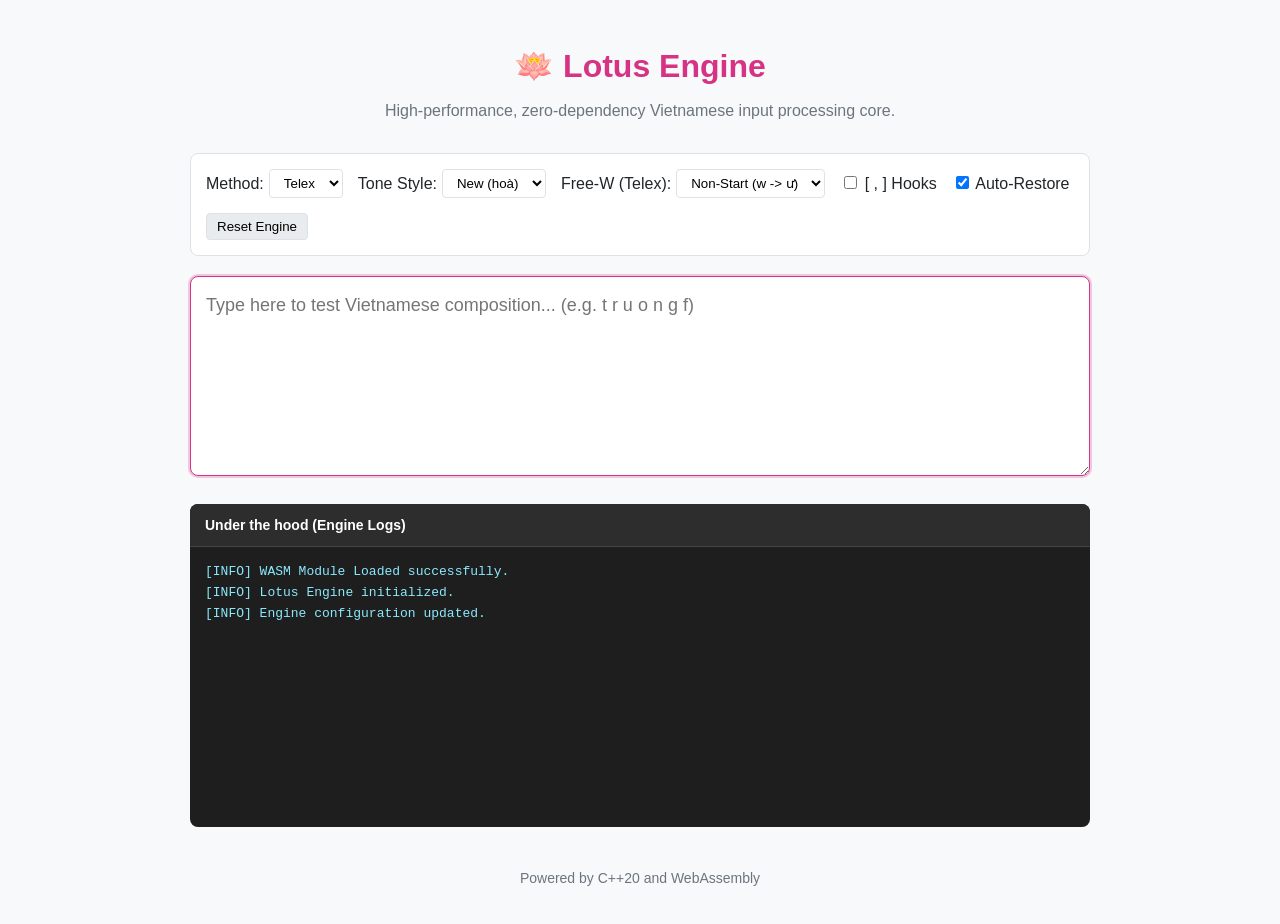
==== index.html @ 4662d565 "deploy: 2117442c5b8e2ef020308e837cb39b61d614f558" ====
<!DOCTYPE html>
<html lang="en">
<head>
    <meta charset="UTF-8">
    <meta name="viewport" content="width=device-width, initial-scale=1.0">
    <title>Lotus Engine - Web Demo</title>
    <link rel="stylesheet" href="style.css">
</head>
<body>
    <div class="container">
        <header>
            <h1>🪷 Lotus Engine</h1>
            <p>High-performance, zero-dependency Vietnamese input processing core.</p>
        </header>

        <main>
            <div class="settings">
                <div class="setting-group">
                    <label>Method:</label>
                    <select id="method-select">
                        <option value="0">Telex</option>
                        <option value="1">VNI</option>
                    </select>
                </div>
                <div class="setting-group">
                    <label>Tone Style:</label>
                    <select id="tone-style-select">
                        <option value="1">New (hoà)</option>
                        <option value="0">Old (hòa)</option>
                    </select>
                </div>
                <div class="setting-group">
                    <label>Free-W (Telex):</label>
                    <select id="free-w-select">
                        <option value="1">Non-Start (w -> ư)</option>
                        <option value="0">Off (w -> w)</option>
                        <option value="2">Always (w -> ư)</option>
                    </select>
                </div>
                <div class="setting-group">
                    <label>
                        <input type="checkbox" id="std-uo-checkbox">
                        [ , ] Hooks
                    </label>
                </div>
                <div class="setting-group">
                    <label>
                        <input type="checkbox" id="auto-restore-checkbox" checked>
                        Auto-Restore
                    </label>
                </div>
                <div class="setting-group">
                    <button id="reset-btn">Reset Engine</button>
                </div>
            </div>

            <div class="editor-container">
                <textarea id="editor" placeholder="Type here to test Vietnamese composition... (e.g. t r u o n g f)"></textarea>
            </div>

            <div class="log-container">
                <h3>Under the hood (Engine Logs)</h3>
                <div id="log-output" class="log-output"></div>
            </div>
        </main>

        <footer>
            <p>Powered by C++20 and WebAssembly</p>
        </footer>
    </div>

    <!-- WASM Bundle -->
    <script src="lotus_engine.js"></script>
    <script src="app.js"></script>
</body>
</html>
---- style.css ----
:root {
    --bg-color: #f8f9fa;
    --text-color: #212529;
    --border-color: #dee2e6;
    --primary-color: #d63384; /* Lotus pink */
    --editor-bg: #ffffff;
    --log-bg: #1e1e1e;
    --log-text: #00ff00;
}

body {
    font-family: -apple-system, BlinkMacSystemFont, "Segoe UI", Roboto, Helvetica, Arial, sans-serif;
    background-color: var(--bg-color);
    color: var(--text-color);
    margin: 0;
    padding: 0;
    line-height: 1.6;
}

.container {
    max-width: 900px;
    margin: 0 auto;
    padding: 20px;
}

header {
    text-align: center;
    margin-bottom: 30px;
}

header h1 {
    color: var(--primary-color);
    margin-bottom: 5px;
}

header p {
    color: #6c757d;
    margin-top: 0;
}

.settings {
    display: flex;
    flex-wrap: wrap;
    gap: 15px;
    background-color: var(--editor-bg);
    padding: 15px;
    border: 1px solid var(--border-color);
    border-radius: 8px;
    margin-bottom: 20px;
    align-items: center;
}

.setting-group {
    display: flex;
    align-items: center;
    gap: 5px;
}

select, button {
    padding: 5px 10px;
    border: 1px solid var(--border-color);
    border-radius: 4px;
    background-color: #fff;
    cursor: pointer;
}

button {
    background-color: #e9ecef;
}

button:hover {
    background-color: #dee2e6;
}

.editor-container {
    margin-bottom: 20px;
}

#editor {
    width: 100%;
    height: 200px;
    padding: 15px;
    font-size: 18px;
    border: 1px solid var(--border-color);
    border-radius: 8px;
    resize: vertical;
    box-sizing: border-box;
    font-family: inherit;
    line-height: 1.5;
}

#editor:focus {
    outline: none;
    border-color: var(--primary-color);
    box-shadow: 0 0 0 2px rgba(214, 51, 132, 0.25);
}

.log-container {
    background-color: var(--log-bg);
    border-radius: 8px;
    overflow: hidden;
}

.log-container h3 {
    margin: 0;
    padding: 10px 15px;
    background-color: #2d2d2d;
    color: #fff;
    font-size: 14px;
    border-bottom: 1px solid #444;
}

.log-output {
    height: 250px;
    overflow-y: auto;
    padding: 15px;
    font-family: "Courier New", Courier, monospace;
    font-size: 13px;
    color: var(--log-text);
    white-space: pre-wrap;
}

.log-entry.error { color: #ff5555; }
.log-entry.info { color: #8be9fd; }
.log-entry.debug { color: #f1fa8c; }

footer {
    text-align: center;
    margin-top: 40px;
    color: #6c757d;
    font-size: 14px;
}
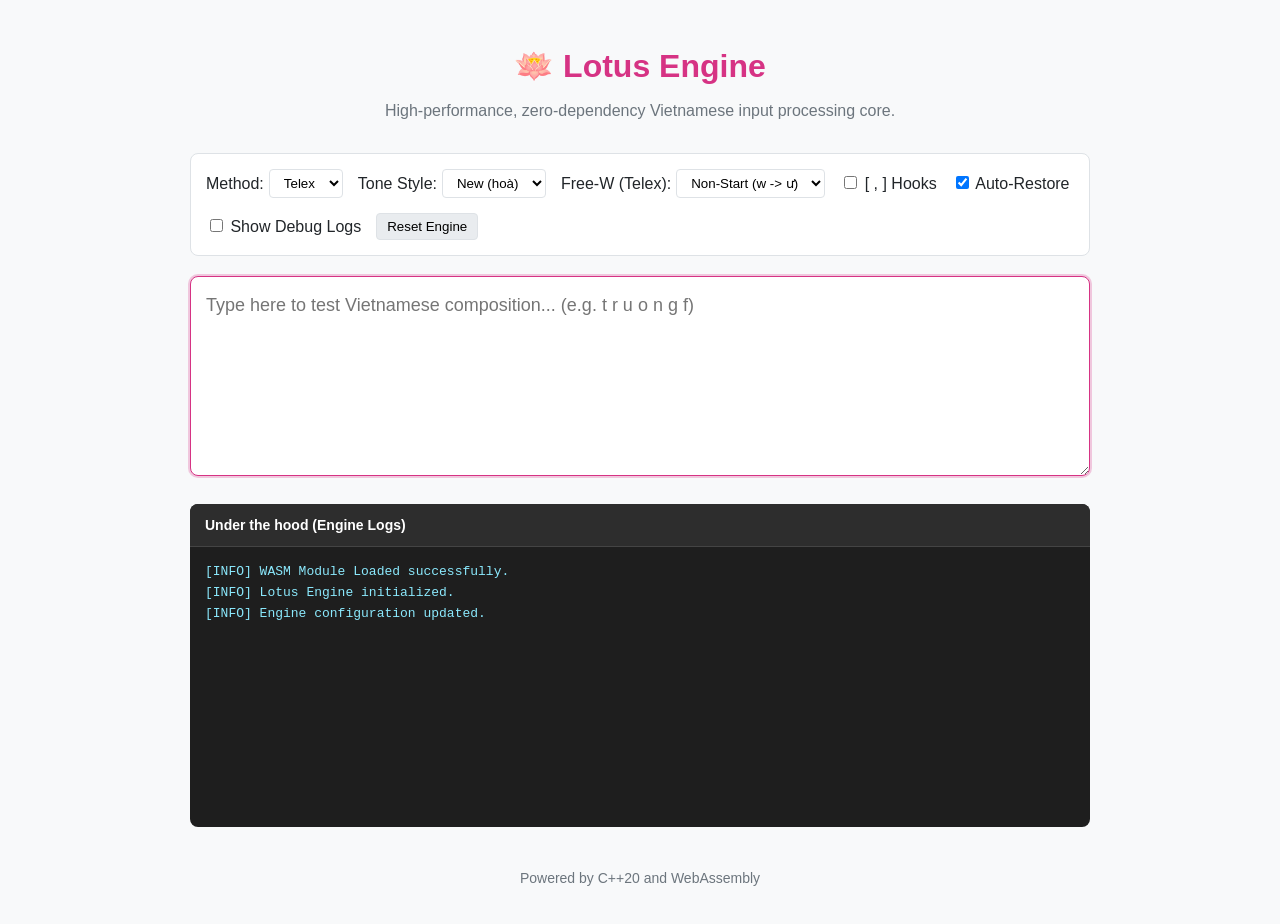
==== commit 224b23bc: "deploy: fc9734e567d9bd3afd6c2b9bbd51c3bb3ba482b2" ====
--- a/index.html
+++ b/index.html
@@ -50,6 +50,12 @@
                     </label>
                 </div>
                 <div class="setting-group">
+                    <label>
+                        <input type="checkbox" id="show-debug-checkbox">
+                        Show Debug Logs
+                    </label>
+                </div>
+                <div class="setting-group">
                     <button id="reset-btn">Reset Engine</button>
                 </div>
             </div>
@@ -70,7 +76,6 @@
     </div>
 
     <!-- WASM Bundle -->
-    <script src="lotus_engine.js"></script>
     <script src="app.js"></script>
 </body>
 </html>
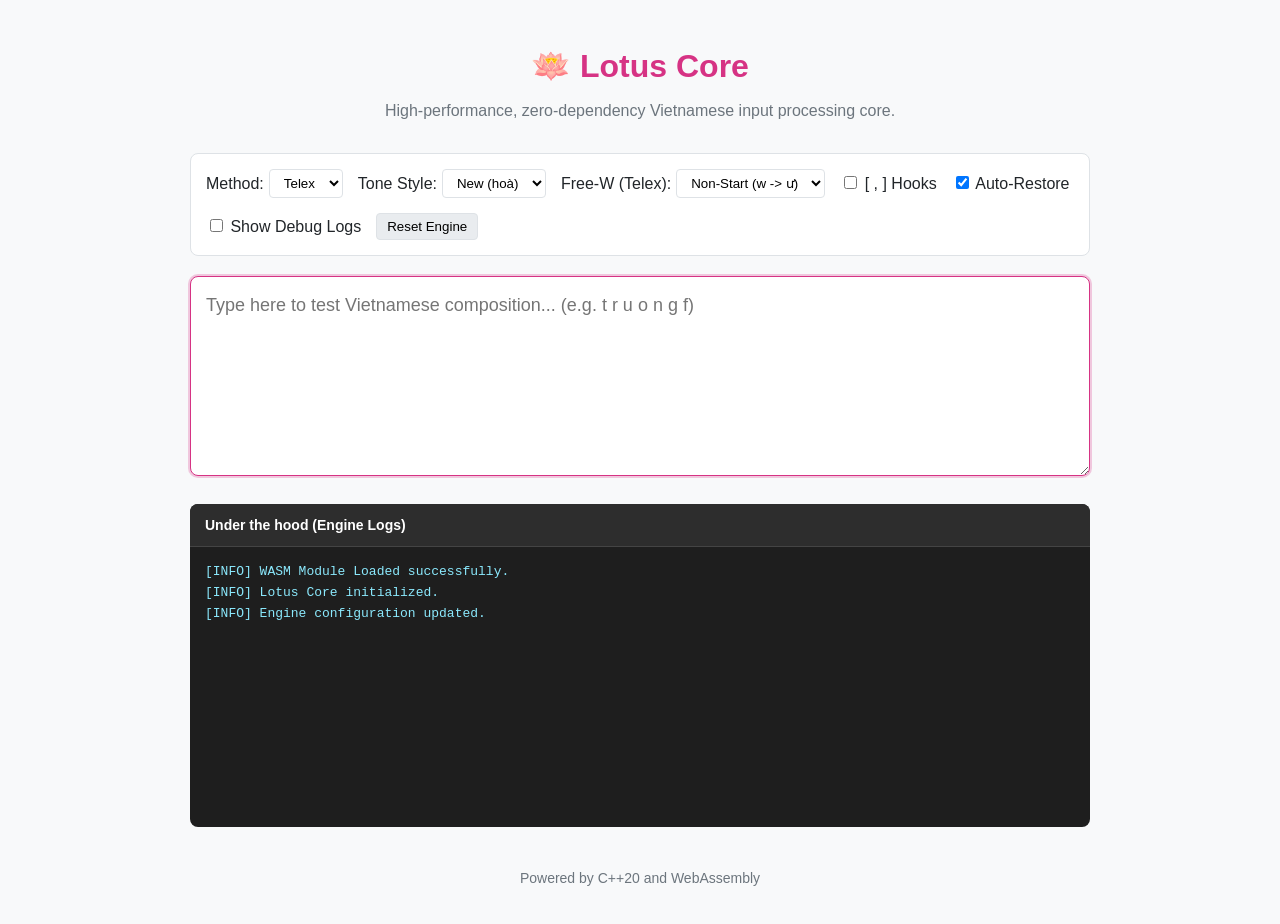
==== commit 923e1938: "deploy: f00f918b81843806de5b90e24de75c9c0c47be0c" ====
--- a/index.html
+++ b/index.html
@@ -3,13 +3,13 @@
 <head>
     <meta charset="UTF-8">
     <meta name="viewport" content="width=device-width, initial-scale=1.0">
-    <title>Lotus Engine - Web Demo</title>
+    <title>Lotus Core - Web Demo</title>
     <link rel="stylesheet" href="style.css">
 </head>
 <body>
     <div class="container">
         <header>
-            <h1>🪷 Lotus Engine</h1>
+            <h1>🪷 Lotus Core</h1>
             <p>High-performance, zero-dependency Vietnamese input processing core.</p>
         </header>
 
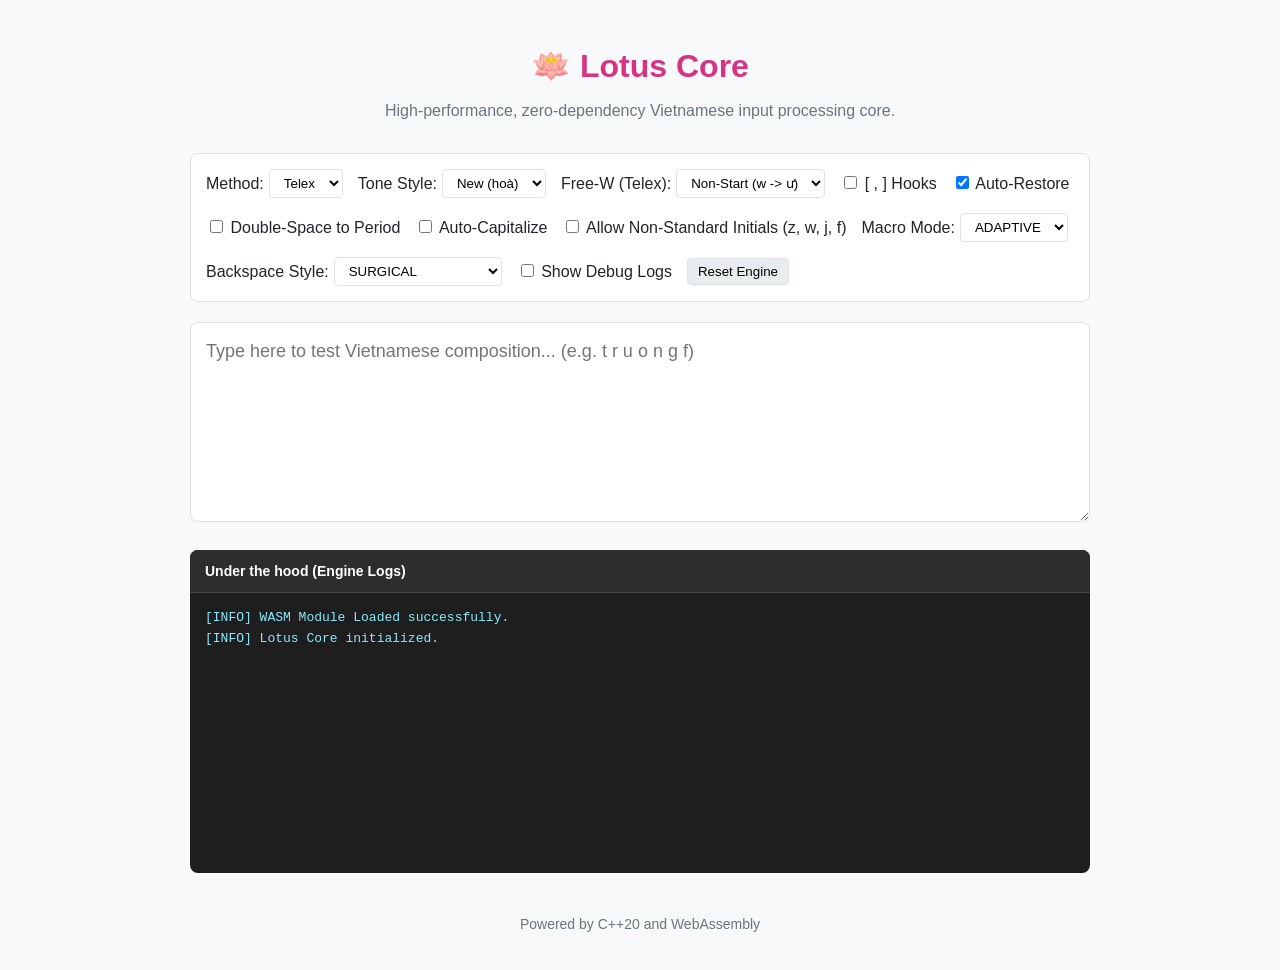
==== commit 94724ebe: "deploy: 7f4d44969e2effe494f09fc979e92b60cdcdd218" ====
--- a/index.html
+++ b/index.html
@@ -51,6 +51,40 @@
                 </div>
                 <div class="setting-group">
                     <label>
+                        <input type="checkbox" id="double-space-checkbox">
+                        Double-Space to Period
+                    </label>
+                </div>
+                <div class="setting-group">
+                    <label>
+                        <input type="checkbox" id="auto-capitalize-checkbox">
+                        Auto-Capitalize
+                    </label>
+                </div>
+                <div class="setting-group">
+                    <label>
+                        <input type="checkbox" id="non-standard-initials-checkbox">
+                        Allow Non-Standard Initials (z, w, j, f)
+                    </label>
+                </div>
+                <div class="setting-group">
+                    <label>Macro Mode:</label>
+                    <select id="macro-mode-select">
+                        <option value="0">OFF</option>
+                        <option value="1">EXACT</option>
+                        <option value="2">FIXED</option>
+                        <option value="3" selected>ADAPTIVE</option>
+                    </select>
+                </div>
+                <div class="setting-group">
+                    <label>Backspace Style:</label>
+                    <select id="backspace-style-select">
+                        <option value="0">REVERT (Keystroke)</option>
+                        <option value="1" selected>SURGICAL</option>
+                    </select>
+                </div>
+                <div class="setting-group">
+                    <label>
                         <input type="checkbox" id="show-debug-checkbox">
                         Show Debug Logs
                     </label>
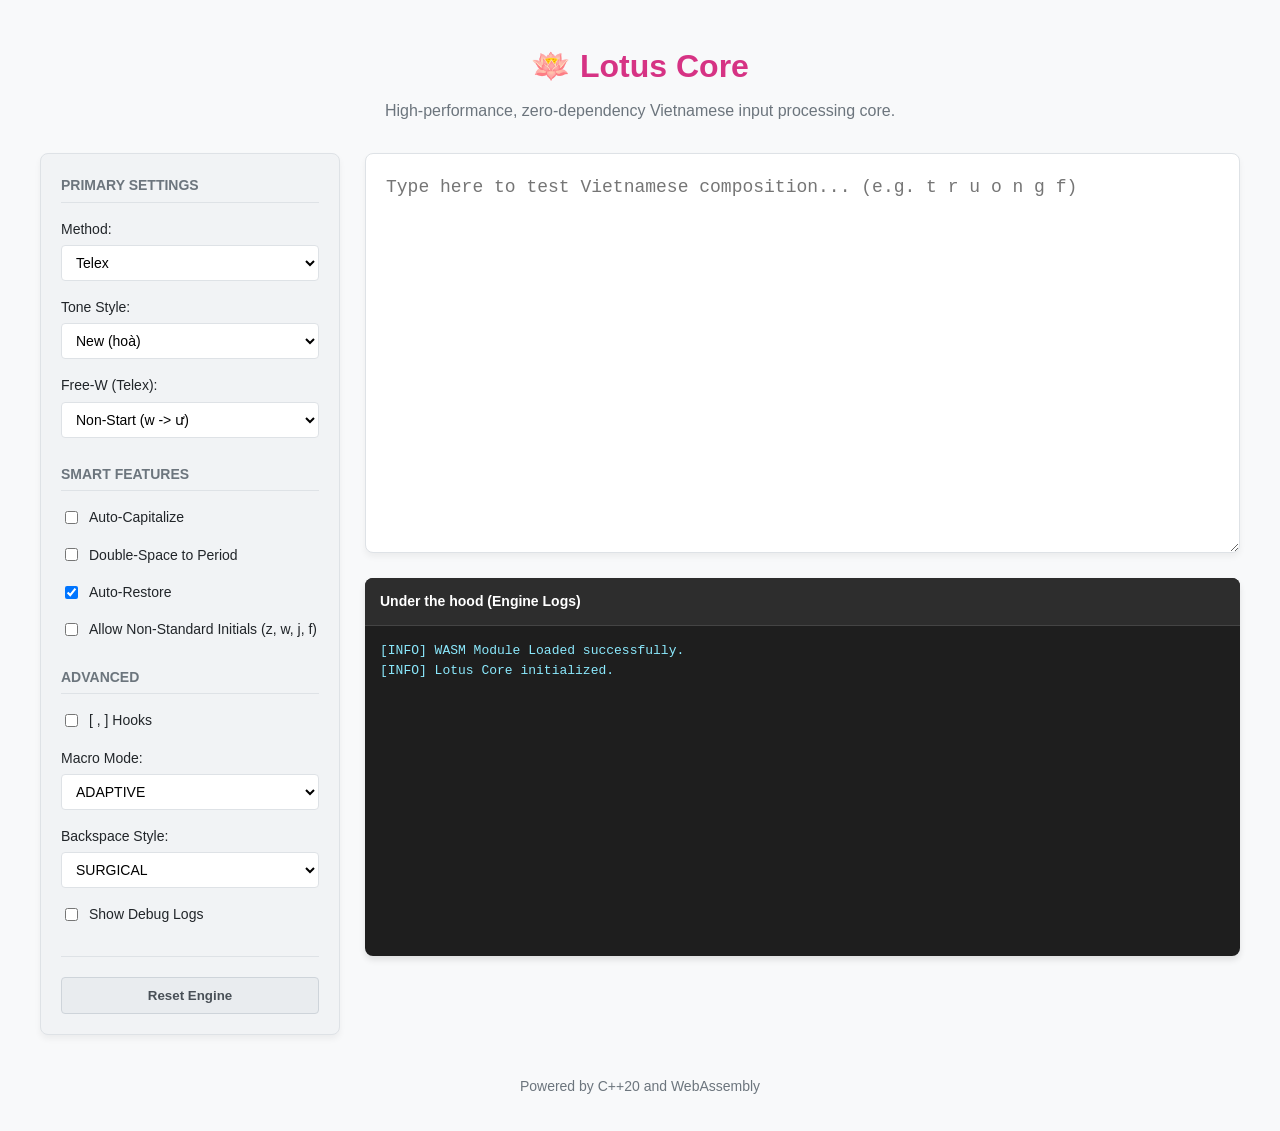
==== commit 9c910543: "deploy: b3b9e56c760b42b5487a918c4ef20956ef0d127a" ====
--- a/index.html
+++ b/index.html
@@ -13,95 +13,117 @@
             <p>High-performance, zero-dependency Vietnamese input processing core.</p>
         </header>
 
-        <main>
-            <div class="settings">
-                <div class="setting-group">
-                    <label>Method:</label>
-                    <select id="method-select">
-                        <option value="0">Telex</option>
-                        <option value="1">VNI</option>
-                    </select>
-                </div>
-                <div class="setting-group">
-                    <label>Tone Style:</label>
-                    <select id="tone-style-select">
-                        <option value="1">New (hoà)</option>
-                        <option value="0">Old (hòa)</option>
-                    </select>
-                </div>
-                <div class="setting-group">
-                    <label>Free-W (Telex):</label>
-                    <select id="free-w-select">
-                        <option value="1">Non-Start (w -> ư)</option>
-                        <option value="0">Off (w -> w)</option>
-                        <option value="2">Always (w -> ư)</option>
-                    </select>
-                </div>
-                <div class="setting-group">
-                    <label>
-                        <input type="checkbox" id="std-uo-checkbox">
-                        [ , ] Hooks
-                    </label>
-                </div>
-                <div class="setting-group">
-                    <label>
-                        <input type="checkbox" id="auto-restore-checkbox" checked>
-                        Auto-Restore
-                    </label>
-                </div>
-                <div class="setting-group">
-                    <label>
-                        <input type="checkbox" id="double-space-checkbox">
-                        Double-Space to Period
-                    </label>
-                </div>
-                <div class="setting-group">
-                    <label>
-                        <input type="checkbox" id="auto-capitalize-checkbox">
-                        Auto-Capitalize
-                    </label>
-                </div>
-                <div class="setting-group">
-                    <label>
-                        <input type="checkbox" id="non-standard-initials-checkbox">
-                        Allow Non-Standard Initials (z, w, j, f)
-                    </label>
-                </div>
-                <div class="setting-group">
-                    <label>Macro Mode:</label>
-                    <select id="macro-mode-select">
-                        <option value="0">OFF</option>
-                        <option value="1">EXACT</option>
-                        <option value="2">FIXED</option>
-                        <option value="3" selected>ADAPTIVE</option>
-                    </select>
-                </div>
-                <div class="setting-group">
-                    <label>Backspace Style:</label>
-                    <select id="backspace-style-select">
-                        <option value="0">REVERT (Keystroke)</option>
-                        <option value="1" selected>SURGICAL</option>
-                    </select>
-                </div>
-                <div class="setting-group">
-                    <label>
-                        <input type="checkbox" id="show-debug-checkbox">
-                        Show Debug Logs
-                    </label>
-                </div>
-                <div class="setting-group">
+        <main class="layout-main">
+            <!--! @brief Sidebar for configuration settings -->
+            <aside class="sidebar">
+                <!--! @brief Primary Settings Section -->
+                <section class="settings-section">
+                    <h2>Primary Settings</h2>
+                    <div class="setting-group">
+                        <label>Method:</label>
+                        <select id="method-select">
+                            <option value="0">Telex</option>
+                            <option value="1">VNI</option>
+                        </select>
+                    </div>
+                    <div class="setting-group">
+                        <label>Tone Style:</label>
+                        <select id="tone-style-select">
+                            <option value="1">New (hoà)</option>
+                            <option value="0">Old (hòa)</option>
+                        </select>
+                    </div>
+                    <div class="setting-group">
+                        <label>Free-W (Telex):</label>
+                        <select id="free-w-select">
+                            <option value="1">Non-Start (w -> ư)</option>
+                            <option value="0">Off (w -> w)</option>
+                            <option value="2">Always (w -> ư)</option>
+                        </select>
+                    </div>
+                </section>
+
+                <!--! @brief Smart Features Section -->
+                <section class="settings-section">
+                    <h2>Smart Features</h2>
+                    <div class="setting-group checkbox-group">
+                        <label>
+                            <input type="checkbox" id="auto-capitalize-checkbox">
+                            Auto-Capitalize
+                        </label>
+                    </div>
+                    <div class="setting-group checkbox-group">
+                        <label>
+                            <input type="checkbox" id="double-space-checkbox">
+                            Double-Space to Period
+                        </label>
+                    </div>
+                    <div class="setting-group checkbox-group">
+                        <label>
+                            <input type="checkbox" id="auto-restore-checkbox" checked>
+                            Auto-Restore
+                        </label>
+                    </div>
+                    <div class="setting-group checkbox-group">
+                        <label>
+                            <input type="checkbox" id="non-standard-initials-checkbox">
+                            Allow Non-Standard Initials (z, w, j, f)
+                        </label>
+                    </div>
+                </section>
+
+                <!--! @brief Advanced Settings Section -->
+                <section class="settings-section">
+                    <h2>Advanced</h2>
+                    <div class="setting-group checkbox-group">
+                        <label>
+                            <input type="checkbox" id="std-uo-checkbox">
+                            [ , ] Hooks
+                        </label>
+                    </div>
+                    <div class="setting-group">
+                        <label>Macro Mode:</label>
+                        <select id="macro-mode-select">
+                            <option value="0">OFF</option>
+                            <option value="1">EXACT</option>
+                            <option value="2">FIXED</option>
+                            <option value="3" selected>ADAPTIVE</option>
+                        </select>
+                    </div>
+                    <div class="setting-group">
+                        <label>Backspace Style:</label>
+                        <select id="backspace-style-select">
+                            <option value="0">REVERT (Keystroke)</option>
+                            <option value="1" selected>SURGICAL</option>
+                        </select>
+                    </div>
+                    <div class="setting-group checkbox-group">
+                        <label>
+                            <input type="checkbox" id="show-debug-checkbox">
+                            Show Debug Logs
+                        </label>
+                    </div>
+                </section>
+
+                <!--! @brief Reset Button Area -->
+                <div class="reset-area">
                     <button id="reset-btn">Reset Engine</button>
                 </div>
-            </div>
+            </aside>
 
-            <div class="editor-container">
-                <textarea id="editor" placeholder="Type here to test Vietnamese composition... (e.g. t r u o n g f)"></textarea>
-            </div>
+            <!--! @brief Main Content Area -->
+            <section class="main-content">
+                <!--! @brief Editor Container -->
+                <div class="editor-container">
+                    <textarea id="editor" placeholder="Type here to test Vietnamese composition... (e.g. t r u o n g f)"></textarea>
+                </div>
 
-            <div class="log-container">
-                <h3>Under the hood (Engine Logs)</h3>
-                <div id="log-output" class="log-output"></div>
-            </div>
+                <!--! @brief Engine Log Output Area -->
+                <div class="log-container">
+                    <h3>Under the hood (Engine Logs)</h3>
+                    <div id="log-output" class="log-output"></div>
+                </div>
+            </section>
         </main>
 
         <footer>
--- a/style.css
+++ b/style.css
@@ -1,9 +1,15 @@
+/**
+ * @file style.css
+ * @brief Stylesheet for the Lotus Core Web Demo
+ */
+
 :root {
     --bg-color: #f8f9fa;
     --text-color: #212529;
     --border-color: #dee2e6;
     --primary-color: #d63384; /* Lotus pink */
     --editor-bg: #ffffff;
+    --sidebar-bg: #f1f3f5;
     --log-bg: #1e1e1e;
     --log-text: #00ff00;
 }
@@ -18,7 +24,7 @@
 }
 
 .container {
-    max-width: 900px;
+    max-width: 1200px;
     margin: 0 auto;
     padding: 20px;
 }
@@ -38,55 +44,126 @@
     margin-top: 0;
 }
 
-.settings {
-    display: flex;
-    flex-wrap: wrap;
-    gap: 15px;
-    background-color: var(--editor-bg);
-    padding: 15px;
+/**
+ * @brief Main Layout Configuration
+ * Implements a 2-column layout using CSS Grid
+ */
+.layout-main {
+    display: grid;
+    grid-template-columns: 300px 1fr;
+    gap: 25px;
+    align-items: start;
+}
+
+/**
+ * @brief Sidebar Styles
+ */
+.sidebar {
+    background-color: var(--sidebar-bg);
+    padding: 20px;
     border: 1px solid var(--border-color);
     border-radius: 8px;
-    margin-bottom: 20px;
+    box-shadow: 0 4px 6px rgba(0, 0, 0, 0.05);
+}
+
+.settings-section {
+    margin-bottom: 25px;
+}
+
+.settings-section h2 {
+    font-size: 14px;
+    text-transform: uppercase;
+    color: #6c757d;
+    border-bottom: 1px solid var(--border-color);
+    padding-bottom: 5px;
+    margin-top: 0;
+    margin-bottom: 15px;
+}
+
+.setting-group {
+    display: flex;
+    flex-direction: column;
+    margin-bottom: 15px;
+    gap: 5px;
+}
+
+.setting-group label {
+    font-size: 14px;
+    font-weight: 500;
+}
+
+.setting-group.checkbox-group {
+    flex-direction: row;
     align-items: center;
 }
 
-.setting-group {
+.setting-group.checkbox-group label {
+    font-weight: normal;
     display: flex;
     align-items: center;
-    gap: 5px;
-}
-
-select, button {
-    padding: 5px 10px;
+    gap: 8px;
+    cursor: pointer;
+}
+
+select {
+    padding: 8px 10px;
     border: 1px solid var(--border-color);
     border-radius: 4px;
     background-color: #fff;
     cursor: pointer;
+    width: 100%;
+    font-size: 14px;
+}
+
+.reset-area {
+    margin-top: 30px;
+    padding-top: 20px;
+    border-top: 1px solid var(--border-color);
 }
 
 button {
+    padding: 10px 15px;
+    border: 1px solid #ced4da;
+    border-radius: 4px;
     background-color: #e9ecef;
+    cursor: pointer;
+    width: 100%;
+    font-weight: 600;
+    color: #495057;
+    transition: background-color 0.2s;
 }
 
 button:hover {
     background-color: #dee2e6;
 }
 
+/**
+ * @brief Main Content Styles
+ */
+.main-content {
+    display: flex;
+    flex-direction: column;
+    gap: 25px;
+}
+
 .editor-container {
-    margin-bottom: 20px;
+    display: flex;
+    flex-direction: column;
 }
 
 #editor {
     width: 100%;
-    height: 200px;
-    padding: 15px;
+    height: 400px;
+    padding: 20px;
     font-size: 18px;
     border: 1px solid var(--border-color);
     border-radius: 8px;
     resize: vertical;
     box-sizing: border-box;
-    font-family: inherit;
+    font-family: "Courier New", Courier, monospace;
     line-height: 1.5;
+    background-color: var(--editor-bg);
+    box-shadow: 0 4px 6px rgba(0, 0, 0, 0.05);
 }
 
 #editor:focus {
@@ -99,11 +176,12 @@
     background-color: var(--log-bg);
     border-radius: 8px;
     overflow: hidden;
+    box-shadow: 0 4px 6px rgba(0, 0, 0, 0.1);
 }
 
 .log-container h3 {
     margin: 0;
-    padding: 10px 15px;
+    padding: 12px 15px;
     background-color: #2d2d2d;
     color: #fff;
     font-size: 14px;
@@ -111,7 +189,7 @@
 }
 
 .log-output {
-    height: 250px;
+    height: 300px;
     overflow-y: auto;
     padding: 15px;
     font-family: "Courier New", Courier, monospace;
@@ -130,3 +208,10 @@
     color: #6c757d;
     font-size: 14px;
 }
+
+/* Responsive adjustments */
+@media (max-width: 768px) {
+    .layout-main {
+        grid-template-columns: 1fr;
+    }
+}
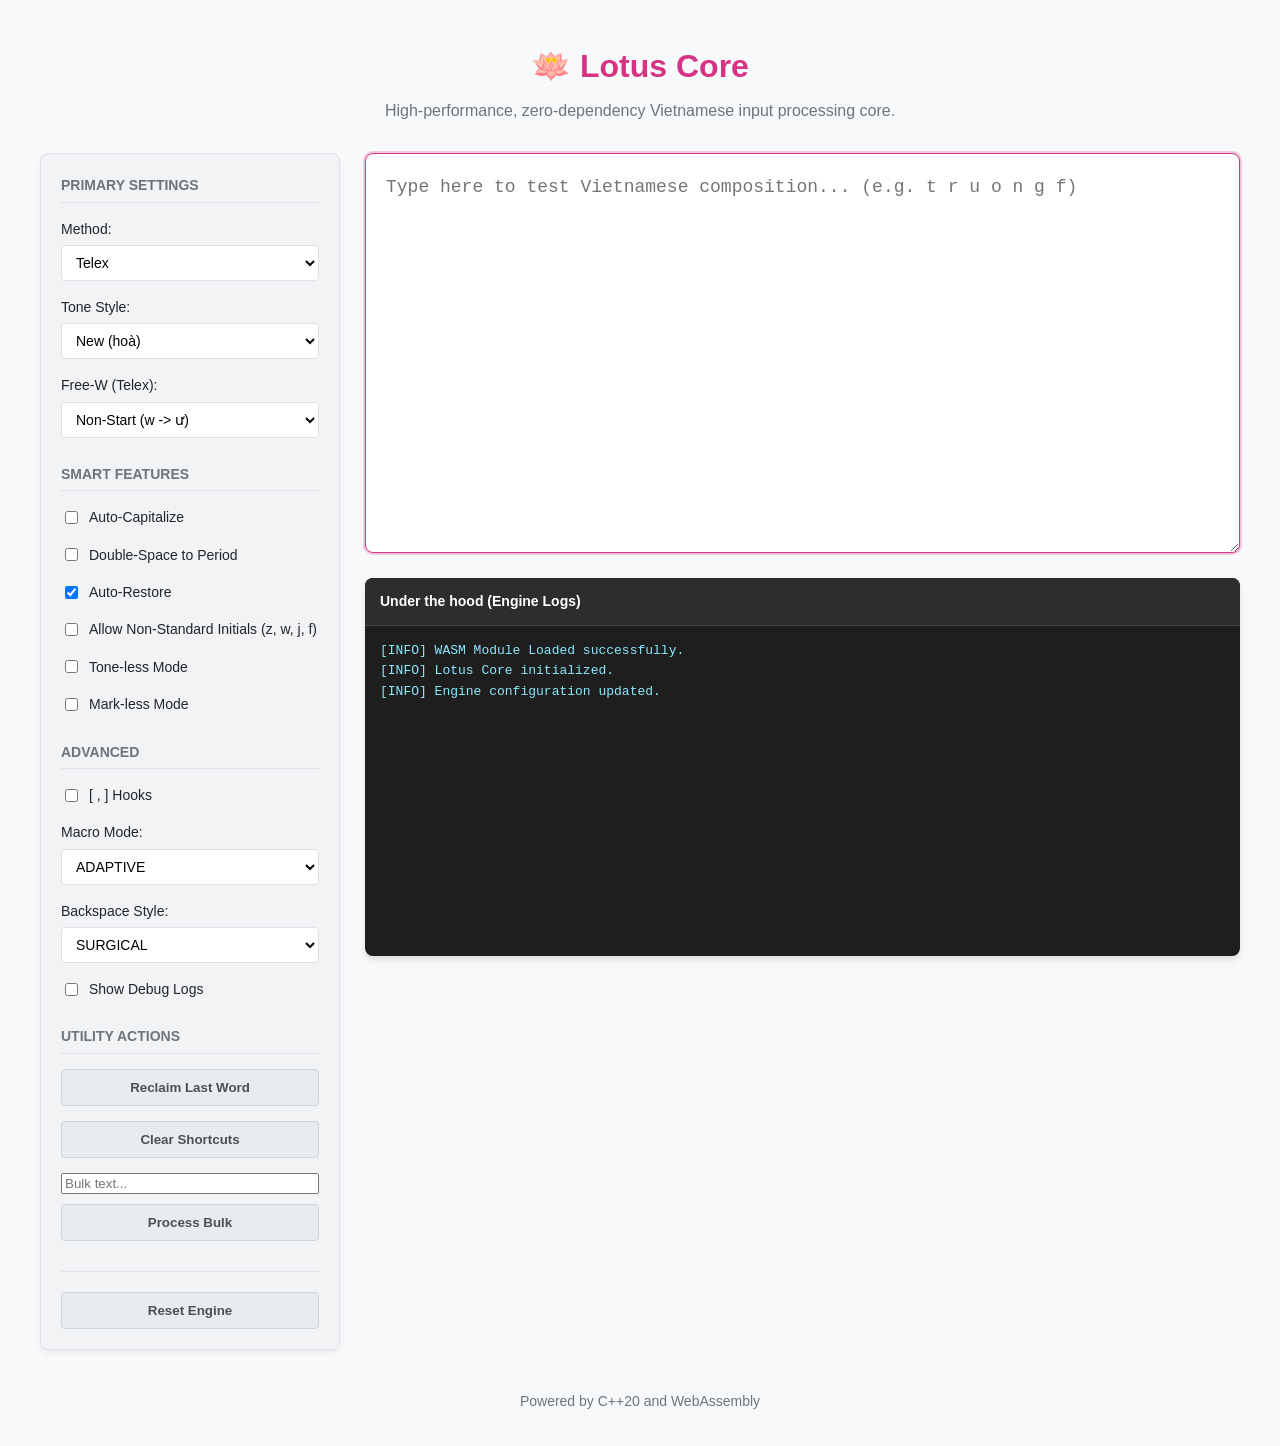
==== commit 6578318f: "deploy: cc600f5744bd37532fb004a23e55491223da43d0" ====
--- a/index.html
+++ b/index.html
@@ -70,6 +70,18 @@
                             Allow Non-Standard Initials (z, w, j, f)
                         </label>
                     </div>
+                    <div class="setting-group checkbox-group">
+                        <label>
+                            <input type="checkbox" id="tone-less-checkbox">
+                            Tone-less Mode
+                        </label>
+                    </div>
+                    <div class="setting-group checkbox-group">
+                        <label>
+                            <input type="checkbox" id="mark-less-checkbox">
+                            Mark-less Mode
+                        </label>
+                    </div>
                 </section>
 
                 <!--! @brief Advanced Settings Section -->
@@ -105,6 +117,21 @@
                     </div>
                 </section>
 
+                <!--! @brief Utility Actions Section -->
+                <section class="settings-section">
+                    <h2>Utility Actions</h2>
+                    <div class="setting-group">
+                        <button id="reclaim-btn">Reclaim Last Word</button>
+                    </div>
+                    <div class="setting-group">
+                        <button id="clear-shortcuts-btn">Clear Shortcuts</button>
+                    </div>
+                    <div class="setting-group">
+                        <input type="text" id="bulk-input" placeholder="Bulk text...">
+                        <button id="bulk-btn" style="margin-top: 5px;">Process Bulk</button>
+                    </div>
+                </section>
+
                 <!--! @brief Reset Button Area -->
                 <div class="reset-area">
                     <button id="reset-btn">Reset Engine</button>
